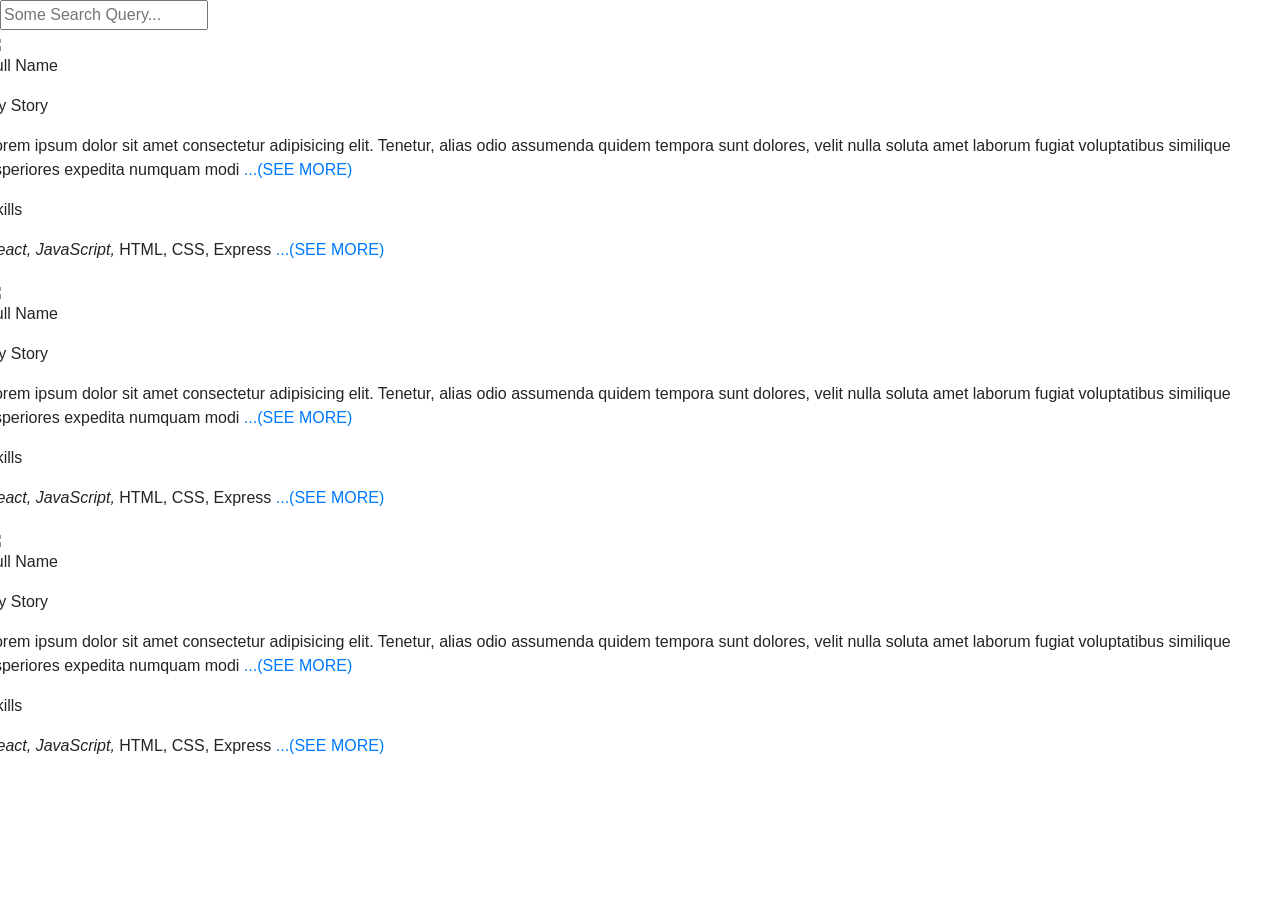
==== index.html @ a9267cdb "added index.html and main.css for TK's post-search view wireframe" ====
<!DOCTYPE html>
<html>


<head>
    <title>Search</title>
    <link rel="stylesheet" href="https://stackpath.bootstrapcdn.com/bootstrap/4.2.1/css/bootstrap.min.css">
    <link rel='stylesheet' href='app.css'>
</head>


<body>
    <div class='search-engine'>
        <input class='searchbox' type='text' placeholder='Some Search Query...'>
    </div>

    <div class='wrapper'>
        <div class='fellow-list'>
            <div class='row'>
                <div class='profilepic'>
                    <img class='pic' src="https://cdn.business2community.com/wp-content/uploads/2017/08/blank-profile-picture-973460_640.png">
                    <p class='fellowName'>Full Name</p>
                </div>
                <div class='desc'>
                    <p class='storyHeader'>My Story</p>
                    <p class='story'>
                        Lorem ipsum dolor sit amet consectetur adipisicing elit. Tenetur, alias odio
                        assumenda quidem tempora sunt dolores, velit nulla soluta amet laborum fugiat voluptatibus
                        similique asperiores expedita numquam modi
                        <a class='seeMore' href='#'>...(SEE MORE)</a>
                    </p>
                    <p class='skillsHeader'>Skills</p>
                    <p class='skills'>
                        <em>React, JavaScript, </em>
                        HTML, CSS, Express
                        <a class='seeMore' href='#'>...(SEE MORE)</a>
                    </p>
                </div>
            </div>

            <div class='row'>
                <div class='profilepic'>
                    <img class='pic' src="https://cdn.business2community.com/wp-content/uploads/2017/08/blank-profile-picture-973460_640.png">
                    <p class='fellowName'>Full Name</p>
                </div>
                <div class='desc'>
                    <p class='storyHeader'>My Story</p>
                    <p class='story'>
                        Lorem ipsum dolor sit amet consectetur adipisicing elit. Tenetur, alias odio
                        assumenda quidem tempora sunt dolores, velit nulla soluta amet laborum fugiat voluptatibus
                        similique asperiores expedita numquam modi
                        <a class='seeMore' href='#'>...(SEE MORE)</a>
                    </p>
                    <p class='skillsHeader'>Skills</p>
                    <p class='skills'>
                        <em>React, JavaScript, </em>
                        HTML, CSS, Express
                        <a class='seeMore' href='#'>...(SEE MORE)</a>
                    </p>
                </div>
            </div>

            <div class='row'>
                <div class='profilepic'>
                    <img class='pic' src="https://cdn.business2community.com/wp-content/uploads/2017/08/blank-profile-picture-973460_640.png">
                    <p class='fellowName'>Full Name</p>
                </div>
                <div class='desc'>
                    <p class='storyHeader'>My Story</p>
                    <p class='story'>
                        Lorem ipsum dolor sit amet consectetur adipisicing elit. Tenetur, alias odio
                        assumenda quidem tempora sunt dolores, velit nulla soluta amet laborum fugiat voluptatibus
                        similique asperiores expedita numquam modi
                        <a class='seeMore' href='#'>...(SEE MORE)</a>
                    </p>
                    <p class='skillsHeader'>Skills</p>
                    <p class='skills'>
                        <em>React, JavaScript, </em>
                        HTML, CSS, Express
                        <a class='seeMore' href='#'>...(SEE MORE)</a>
                    </p>
                </div>
            </div>

        </div>
    </div>
</body>


<script>
    // --------- Fellow Database Dummy Data
    const fellowDB = {
        '-LWXCSZaFd3qaceV4YIl': {
            email: 'joserodriguez@pursuit.org',
            firstName: 'Jose',
            lastName: 'Rodriguez',
            photo: 'https://cdn.business2community.com/wp-content/uploads/2017/08/blank-profile-picture-973460_640.png',
            portfolio: ['project1', 'project2'],
            resumeStr: '[insert resumeStr]',
            resumeURL: '[insert resumeURL]',
            story: '[insert story]',
        },
        'a': {
            email: 'joserodriguez@pursuit.org',
            firstName: 'Jay',
            lastName: 'Rodriguez',
            photo: 'https://cdn.business2community.com/wp-content/uploads/2017/08/blank-profile-picture-973460_640.png',
            portfolio: ['project1', 'project2'],
            resumeStr: '[insert resumeStr]',
            resumeURL: '[insert resumeURL]',
            story: '[insert story]',
        },
        'b': {
            email: 'joserodriguez@pursuit.org',
            firstName: 'Lily',
            lastName: 'Rodriguez',
            photo: 'https://cdn.business2community.com/wp-content/uploads/2017/08/blank-profile-picture-973460_640.png',
            portfolio: ['project1', 'project2'],
            resumeStr: '[insert resumeStr]',
            resumeURL: '[insert resumeURL]',
            story: '[insert story]',
        },
        'c': {
            email: 'joserodriguez@pursuit.org',
            firstName: 'Liz',
            lastName: 'Rodriguez',
            photo: 'https://cdn.business2community.com/wp-content/uploads/2017/08/blank-profile-picture-973460_640.png',
            portfolio: ['project1', 'project2'],
            resumeStr: '[insert resumeStr]',
            resumeURL: '[insert resumeURL]',
            story: '[insert story]',
        },
    }
    // --------- Search Event Listener by Serge

</script>


</html>
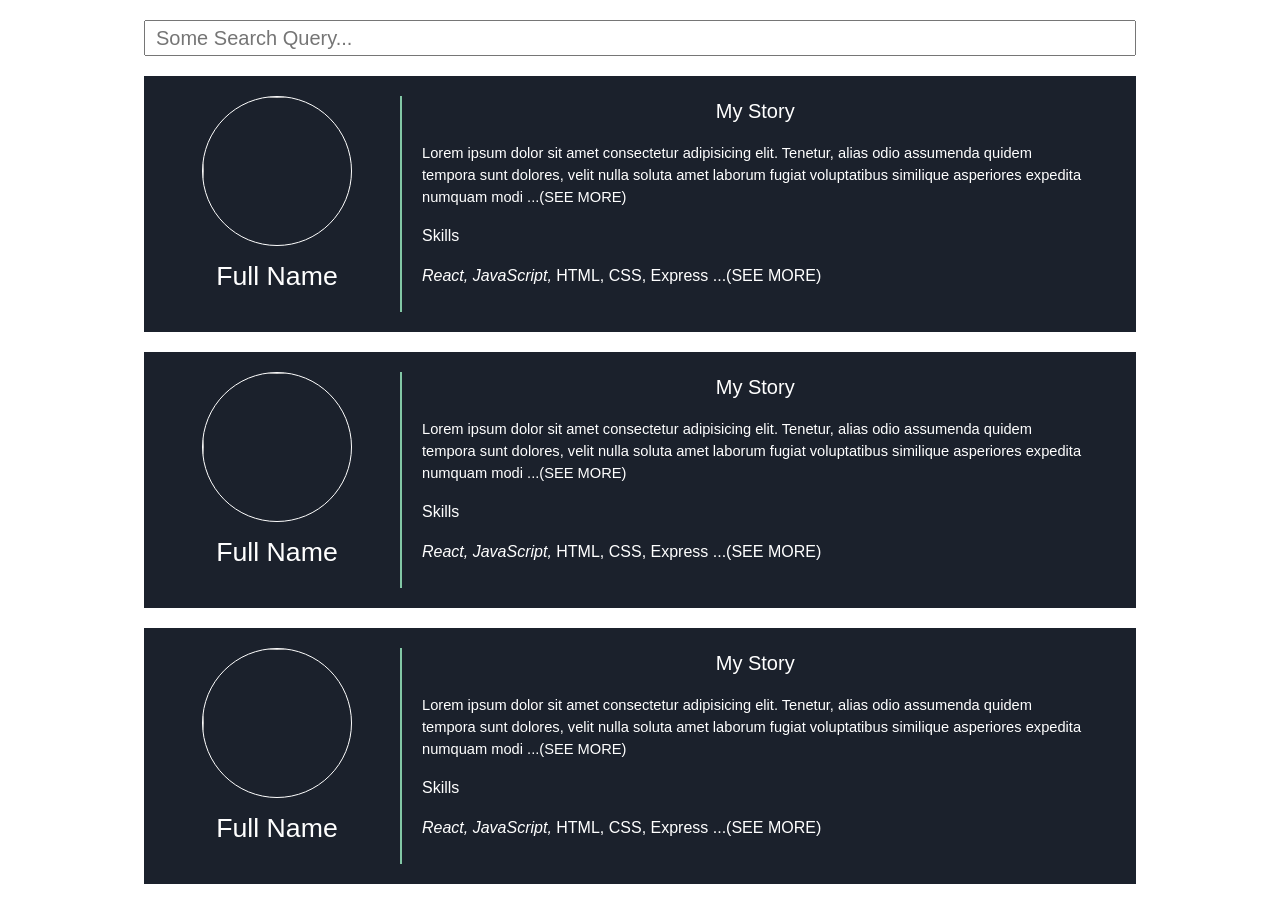
==== commit df7558dd: "restored proper css file link" ====
--- a/index.html
+++ b/index.html
@@ -5,7 +5,7 @@
 <head>
     <title>Search</title>
     <link rel="stylesheet" href="https://stackpath.bootstrapcdn.com/bootstrap/4.2.1/css/bootstrap.min.css">
-    <link rel='stylesheet' href='app.css'>
+    <link rel='stylesheet' href='main.css'>
 </head>
 
 
--- a/main.css
+++ b/main.css
@@ -0,0 +1,78 @@
+
+body {
+    margin: 20px;
+}
+/* Replace with TK's search bar design */
+.search-engine {
+    display: flex;
+    justify-content: center;
+    margin-bottom: 20px;
+}
+.searchbox {
+    width: 80%;
+    font-size: 20px;
+    padding-left: 10px;
+}
+.searchbox:focus {
+    outline: none;
+}
+.wrapper {
+    display: flex;
+    justify-content: center;
+}
+.fellow-list {
+    display: flex;
+    width: 80%;
+    min-width: 50%;
+    flex-wrap: wrap;
+    /* background-color: lightblue; */
+    justify-content: center;
+}
+.row {
+    width: 100%;
+    min-width: 680px;
+    background-color: #1B212C;
+    color: white;
+    /* border-bottom: 1px solid #82C7A5; */
+    margin-bottom: 20px;
+    padding: 20px;
+    flex-wrap: wrap;
+}
+.profilepic {
+    display: flex;
+    width: 25%;
+    min-width: 170px;
+    /* border: 1px solid white; */
+    flex-wrap: wrap;
+    justify-content: center;
+    border-right: 2px solid #82C7A5;
+    padding-right: 10px;
+}
+.desc {
+    width: 70%;
+    margin-left: 20px;
+    /* border: 1px solid white; */
+}
+.pic {
+    width: 150px;
+    height: 150px;
+    border-radius: 150px;
+    border: solid 1px white;
+}
+.fellowName {
+    margin-top: 10px;
+    font-size: 20pt;
+}
+.storyHeader {
+    text-align: center;
+    font-size: 15pt;
+}
+.story {
+    font-size: 11pt;
+}
+.seeMore {
+    color: white;
+}
+.seeMore:hover {
+    color: #82C7A5;
+}
